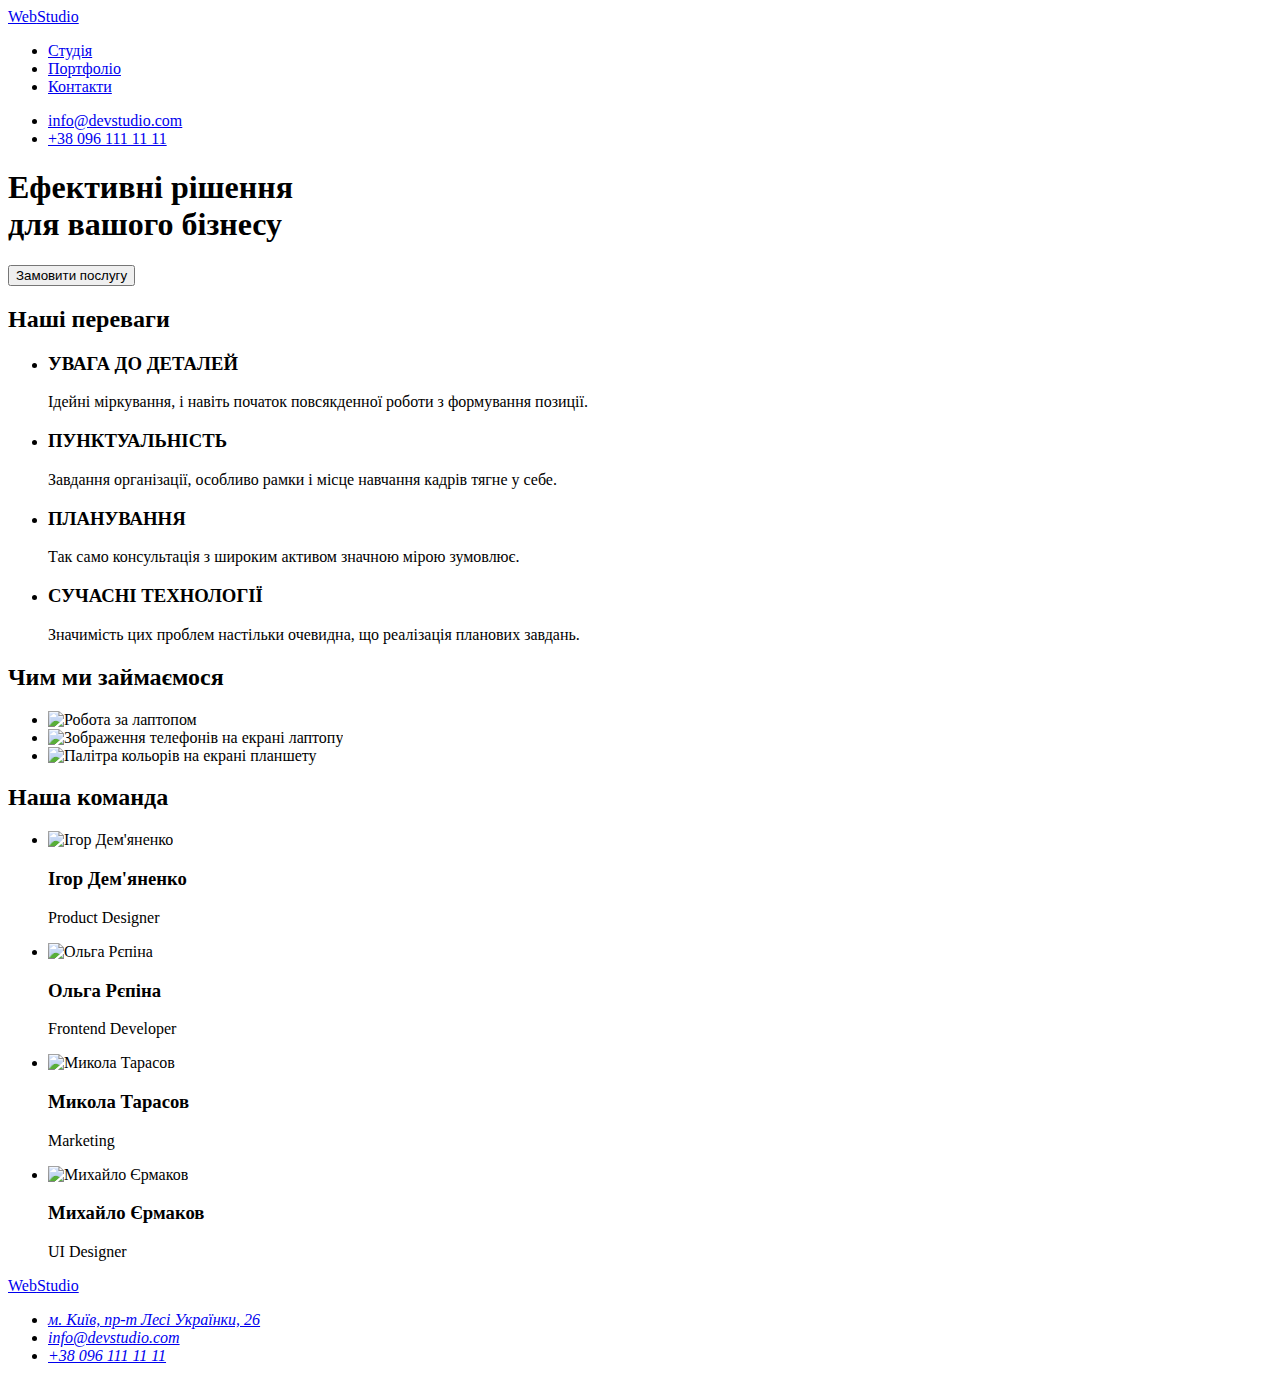
==== index.html @ 585c74a2 "Add start files: index.html, portfolio.html, prrettierrc.json" ====
<!DOCTYPE html>
<html lang="uk">
  <head>
    <meta charset="UTF-8" />
    <meta http-equiv="X-UA-Compatible" content="IE=edge" />
    <meta name="viewport" content="width=device-width, initial-scale=1.0" />
    <title>WebStudio</title>
    <!-- fonts -->
    <link rel="preconnect" href="https://fonts.googleapis.com" />
    <link rel="preconnect" href="https://fonts.gstatic.com" crossorigin />
    <link
      href="https://fonts.googleapis.com/css2?family=Raleway:wght@700&family=Roboto:wght@400;500;700;900&display=swap"
      rel="stylesheet"
    />
    <!-- css -->
    <link rel="stylesheet" href="./css/styles.css" />
  </head>
  <body>
    <!-- HEADER -->
    <header class="page-header">
      <!-- nav -->
      <nav class="page-nav">
        <!-- logo -->
        <a class="site-logo link" href="./index.html" lang="en"
          ><span class="accent">Web</span>Studio</a
        >
        <!-- menu -->
        <ul class="site-nav list">
          <li>
            <a class="link current point" href="#" aria-current="page">Студія</a>
          </li>
          <li>
            <a class="link point" href="./portfolio.html">Портфоліо</a>
          </li>
          <li><a class="link point" href="#">Контакти</a></li>
        </ul>
      </nav>
      <!-- contact -->
      <ul class="site-contacts list">
        <li>
          <a class="link point" href="mailto:info@devstudio.com" lang="en">info@devstudio.com</a>
        </li>
        <li><a class="link point" href="tel:+380961111111">+38 096 111 11 11</a></li>
      </ul>
    </header>
    <!-- MAIN -->
    <main>
      <!-- HERO -->
      <section class="hero">
        <h1 class="hero-title">
          Ефективні рішення <br />
          для вашого бізнесу
        </h1>
        <button class="button" type="button">Замовити послугу</button>
      </section>

      <!-- SKILLS -->
      <section class="section">
        <h2 class="visually-hidden">Наші переваги</h2>
        <ul class="section-skills list">
          <li>
            <h3 class="skills-title">УВАГА ДО ДЕТАЛЕЙ</h3>
            <p class="description">
              Ідейні міркування, і навіть початок повсякденної роботи з формування позиції.
            </p>
          </li>
          <li>
            <h3 class="skills-title">ПУНКТУАЛЬНІСТЬ</h3>
            <p class="description">
              Завдання організації, особливо рамки і місце навчання кадрів тягне у себе.
            </p>
          </li>
          <li>
            <h3 class="skills-title">ПЛАНУВАННЯ</h3>
            <p class="description">
              Так само консультація з широким активом значною мірою зумовлює.
            </p>
          </li>
          <li>
            <h3 class="skills-title">СУЧАСНІ ТЕХНОЛОГІЇ</h3>
            <p class="description">
              Значимість цих проблем настільки очевидна, що реалізація планових завдань.
            </p>
          </li>
        </ul>
      </section>

      <!-- ABOUT US -->
      <section class="section">
        <h2 class="section-title">Чим ми займаємося</h2>
        <ul class="section-about list">
          <li>
            <img
              src="./images/about_us/img1.jpg"
              title="Робота за лаптопом"
              alt="Робота за лаптопом"
              width="370"
              height="294"
            />
          </li>
          <li>
            <img
              src="./images/about_us/img2.jpg"
              title="Зображення телефонів на екрані лаптопу"
              alt="Зображення телефонів на екрані лаптопу"
              width="370"
              height="294"
            />
          </li>
          <li>
            <img
              src="./images/about_us/img3.jpg"
              title="Палітра кольорів на екрані планшету"
              alt="Палітра кольорів на екрані планшету"
              width="370"
              height="294"
            />
          </li>
        </ul>
      </section>

      <!-- OUR TEAM -->
      <section class="section">
        <h2 class="section-title">Наша команда</h2>
        <ul class="section-team-cards list">
          <li class="team-card">
            <img
              src="./images/team/igor.jpg"
              title="Ігор Дем'яненко"
              alt="Ігор Дем'яненко"
              width="270"
              height="260"
            />
            <h3 class="title">Ігор Дем'яненко</h3>
            <p class="description">Product Designer</p>
          </li>
          <li class="team-card">
            <img
              src="./images/team/olga.jpg"
              title="Ольга Рєпіна"
              alt="Ольга Рєпіна"
              width="270"
              height="260"
            />
            <h3 class="title">Ольга Рєпіна</h3>
            <p class="description">Frontend Developer</p>
          </li>
          <li class="team-card">
            <img
              src="./images/team/mykola.jpg"
              title="Микола Тарасов"
              alt="Микола Тарасов"
              width="270"
              height="260"
            />
            <h3 class="title">Микола Тарасов</h3>
            <p class="description">Marketing</p>
          </li>
          <li class="team-card">
            <img
              src="./images/team/mykhailo.jpg"
              title="Михайло Єрмаков"
              alt="Михайло Єрмаков"
              width="270"
              height="260"
            />
            <h3 class="title">Михайло Єрмаков</h3>
            <p class="description">UI Designer</p>
          </li>
        </ul>
      </section>
    </main>

    <!-- FOOTER -->
    <footer class="page-footer">
      <!-- logo -->
      <a class="site-logo page-footer-logo link" href="./index.html" lang="en"
        ><span class="accent">Web</span>Studio</a
      >
      <!-- address -->
      <address class="address">
        <ul class="footer-address list">
          <li class="footer-address-item">
            <a
              class="footer-address-map point link"
              href="https://goo.gl/maps/CPtrU1FHBa2aNyZL9"
              target="_blank"
              rel="noopener noreferrer nofollow"
              >м. Київ, пр-т Лесі Українки, 26
            </a>
          </li>
          <li class="footer-address-item">
            <a class="footer-address-contact point link" href="mailto:info@devstudio.com" lang="en"
              >info@devstudio.com</a
            >
          </li>
          <li class="footer-address-item">
            <a class="footer-address-contact point link" href="tel:+380961111111"
              >+38 096 111 11 11</a
            >
          </li>
        </ul>
      </address>
    </footer>
  </body>
</html>
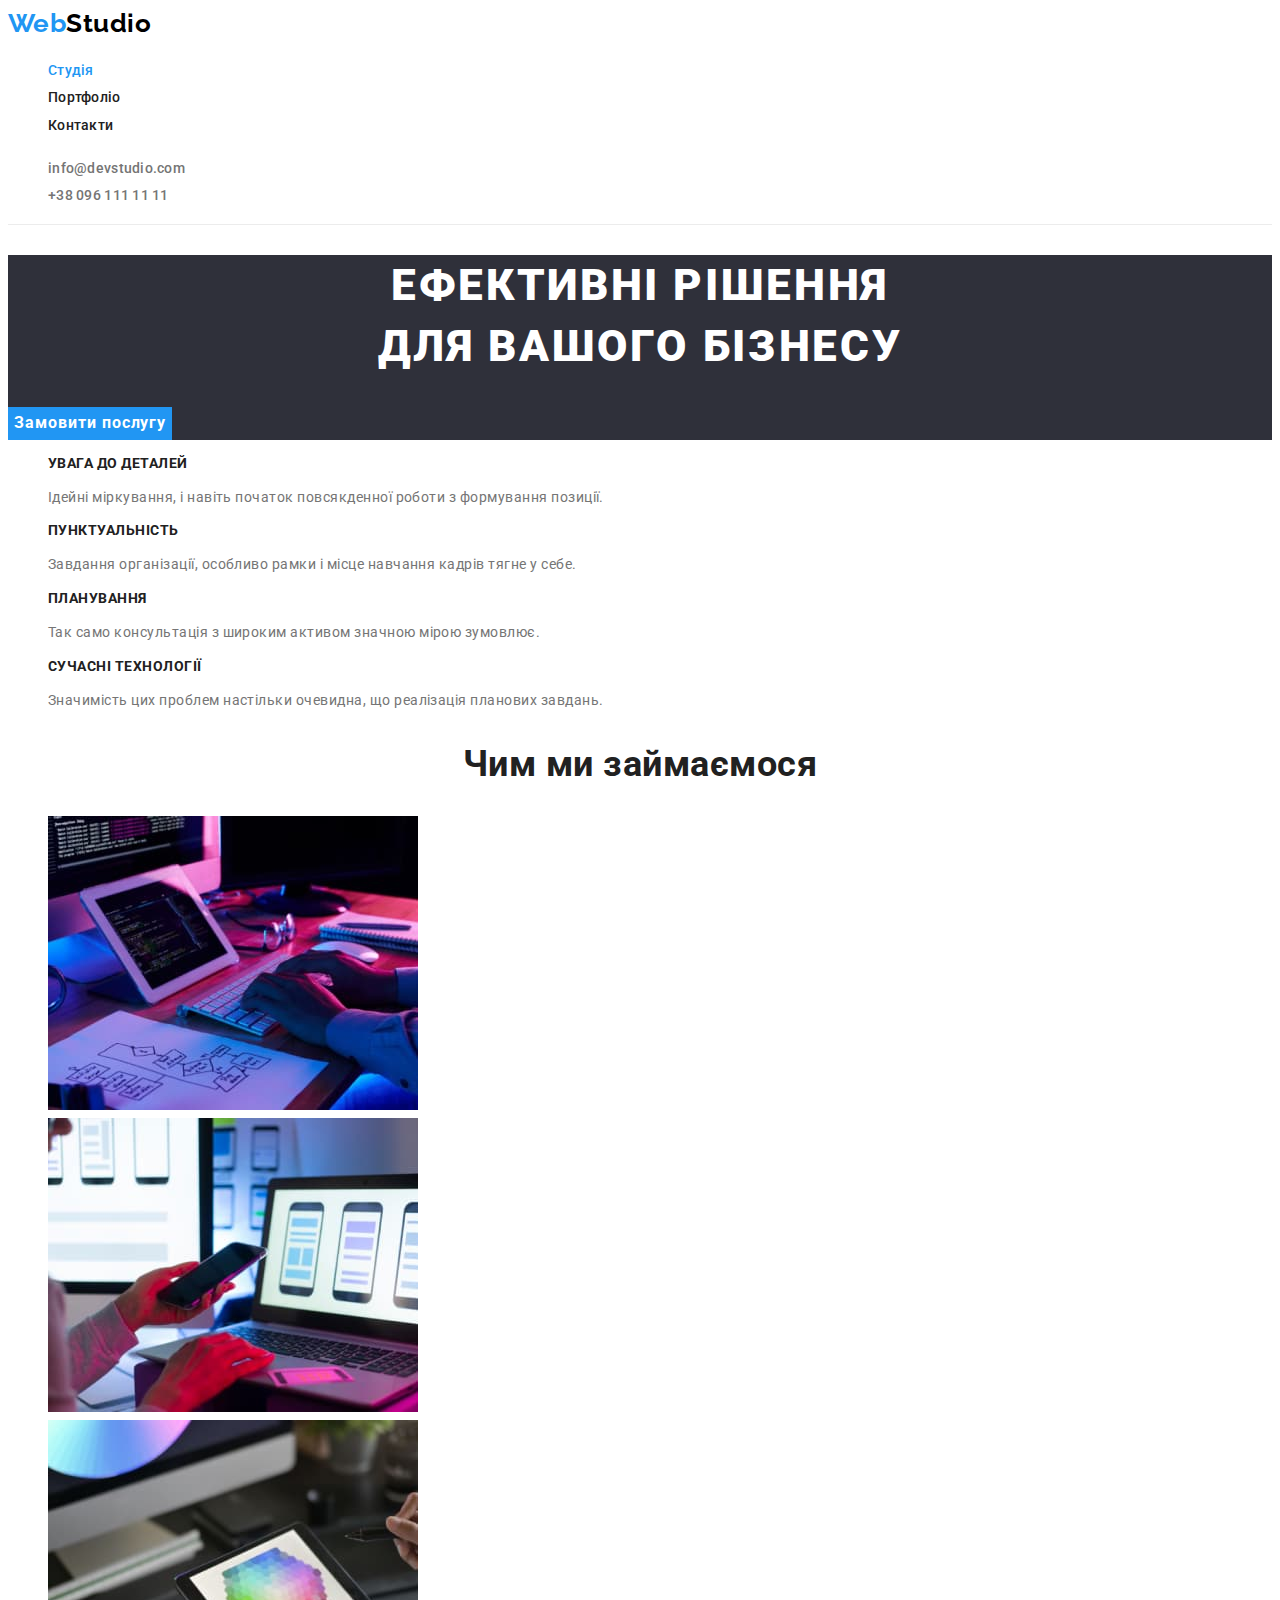
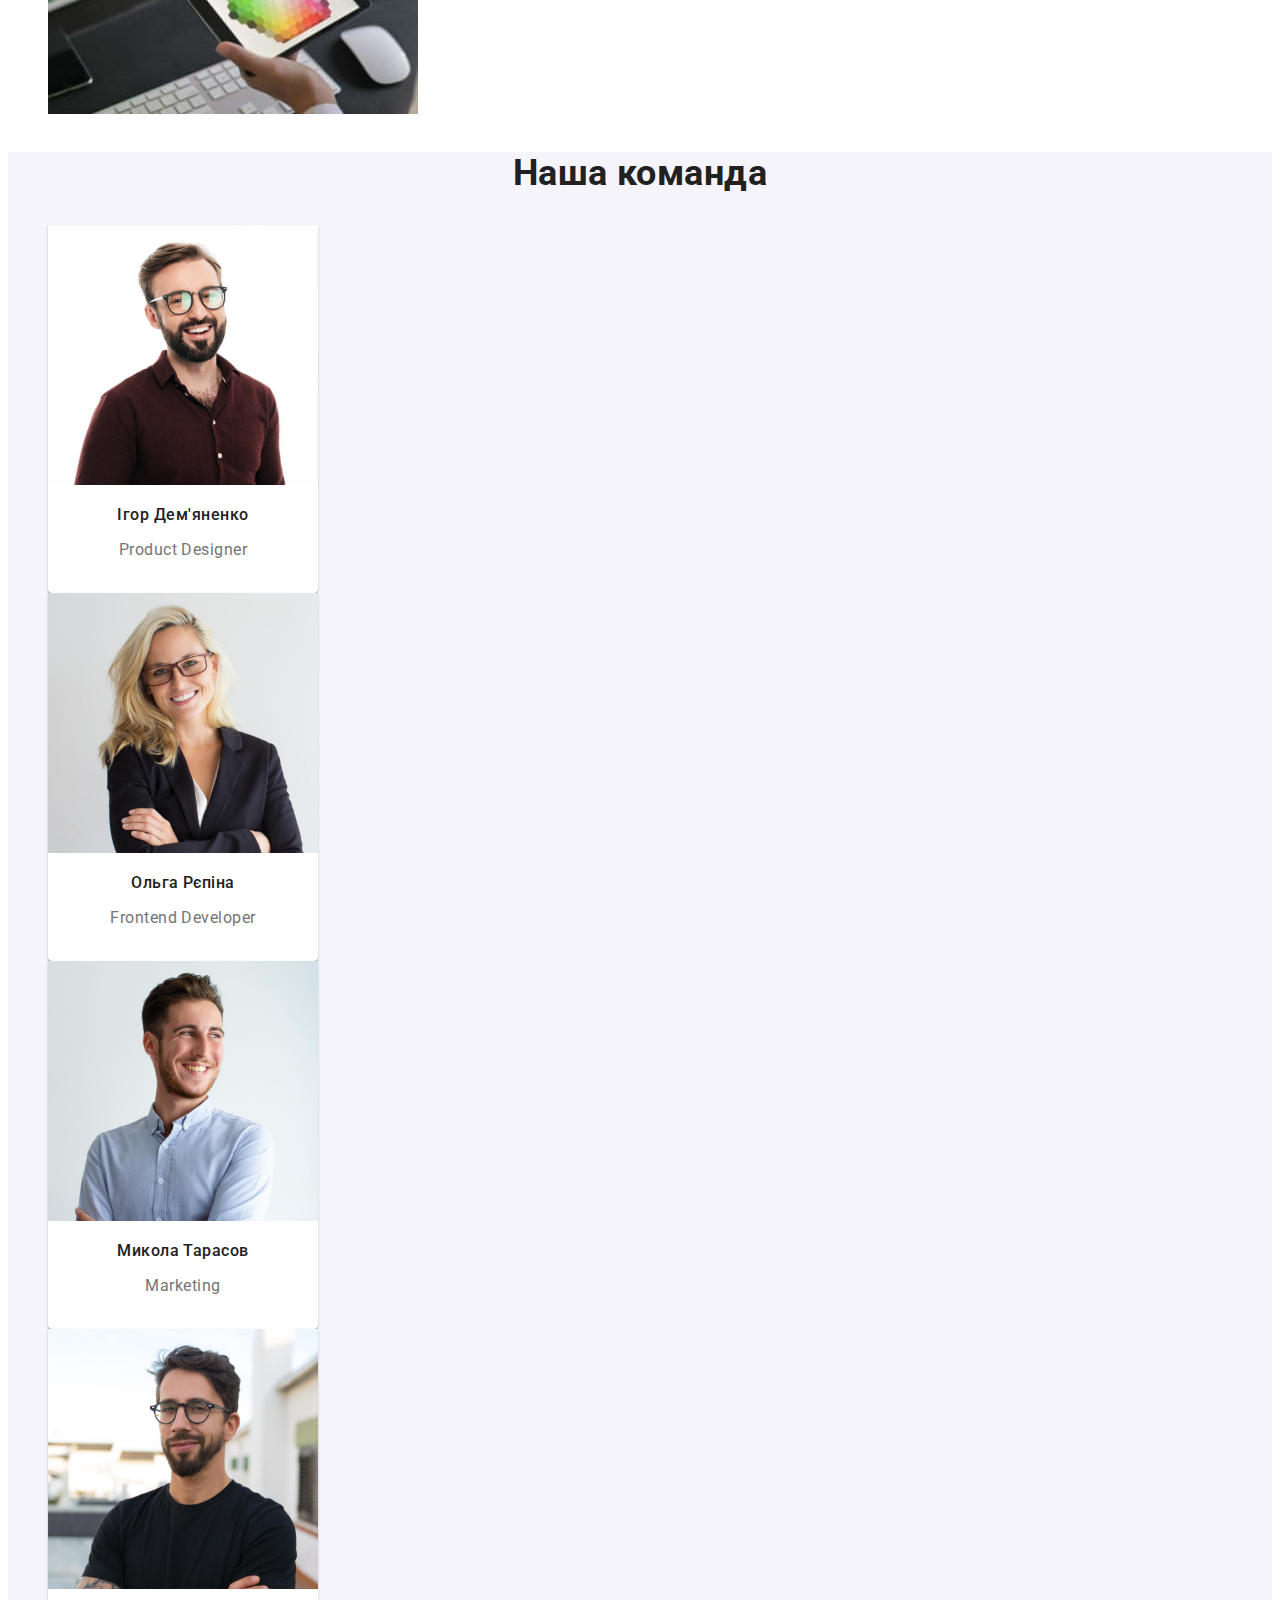
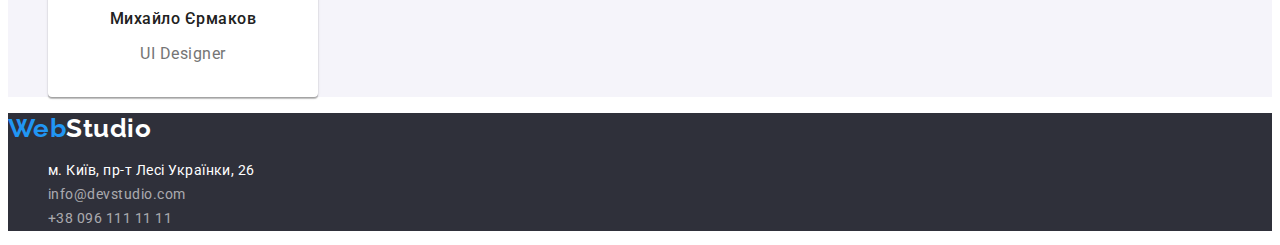
==== commit 7a97c7c5: "add background to section team" ====
--- a/index.html
+++ b/index.html
@@ -119,8 +119,8 @@
         </ul>
       </section>
 
-      <!-- OUR TEAM -->
-      <section class="section">
+      <!-- MEMBER TEAM -->
+      <section class="section member-team ">
         <h2 class="section-title">Наша команда</h2>
         <ul class="section-team-cards list">
           <li class="team-card">
--- a/css/styles.css
+++ b/css/styles.css
@@ -0,0 +1,273 @@
+/* 
+navLink-h2-h3           primary-text-nero-black: #212121; 
+contacts-text           secondary-text-sonic-silver: #757575; 
+                        accent-dodger-blue: #2196f3;
+                        black-logo: #000000;
+                        white-color: #ffffff;
+footer-contacts         white-transparent-color: rgba(255, 255, 255, 0.6); 
+footer-bg               bg-gunmetal: #2F303A;
+filter-bg               bg-ghost-white: #F5F4FA;
+header-border-bottom    border-whisper-white: #ECECEC; 
+card-project                border-whisper-grey: #EEEEEE;  
+                       
+team-box-shadow: 0px 1px 3px rgba(0, 0, 0, 0.12), 0px 1px 1px rgba(0, 0, 0, 0.14), 0px 2px 1px rgba(0, 0, 0, 0.2);
+filter-active-shadow    active-shadow: 0px 3px 1px rgba(0, 0, 0, 0.1), 0px 1px 2px rgba(0, 0, 0, 0.08), 0px 2px 2px rgba(0, 0, 0, 0.12);  
+*/
+
+:root {
+  /* color */
+  --primary-text-color: #212121;
+  --secondary-text-color: #757575;
+  --accent-dodger-blue: #2196f3;
+  --black-logo: #000000;
+  --white-color: #ffffff;
+  --white-transparent-color: rgba(255, 255, 255, 0.6);
+
+  --bg-ghost-white: #f5f4fa;
+  --bg-gunmetal: #2f303a;
+
+  --border-whisper-grey: #eeeeee;
+  --border-whisper-white: #ececec;
+
+  --team-box-shadow: 0px 1px 3px rgba(0, 0, 0, 0.12), 0px 1px 1px rgba(0, 0, 0, 0.14),
+    0px 2px 1px rgba(0, 0, 0, 0.2);
+  --active-shadow: 0px 3px 1px rgba(0, 0, 0, 0.1), 0px 1px 2px rgba(0, 0, 0, 0.08),
+    0px 2px 2px rgba(0, 0, 0, 0.12);
+
+  /* fonts */
+  --primary-font-size: 16px;
+  --secondary-font-size: 14px;
+
+  --logo-font-size: 26px;
+  --hero-font-size: 44px;
+
+  --section-title-font-size: 36px;
+  --card-title-font-size: 18px;
+
+  /* weight */
+  --primary-weight: 400;
+  --primary-bold: 700;
+  --accent-weight: 500;
+  --hero-weight: 900;
+}
+
+body {
+  font-family: 'Roboto', sans-serif;
+  font-weight: var(--primary-weight); /* 400 */
+  font-size: var(--primary-font-size); /* 16px */
+  line-height: 1.7;
+  letter-spacing: 0.03em;
+
+  color: var(--primary-text-color);
+  background-color: var(--white-color);
+}
+
+.list {
+  list-style: none;
+}
+
+.link {
+  text-decoration: none;
+  color: inherit;
+}
+
+.visually-hidden {
+  position: absolute;
+  white-space: nowrap;
+  width: 1px;
+  height: 1px;
+  overflow: hidden;
+  border: 0;
+  padding: 0;
+  clip: rect(0 0 0 0);
+  clip-path: inset(50%);
+  margin: -1px;
+}
+
+/* HEADER */
+
+.page-header {
+  border-bottom: 1px solid var(--border-whisper-white);
+}
+
+/* logo */
+.site-logo {
+  color: var(--black-logo);
+  font-family: 'Raleway', sans-serif;
+  font-size: var(--logo-font-size);
+  font-weight: var(--primary-bold);
+  line-height: 1.2;
+}
+
+.page-footer-logo {
+  color: var(--white-color);
+}
+
+.accent {
+  color: var(--accent-dodger-blue);
+}
+
+.site-nav .link,
+.site-contacts .link {
+  font-weight: var(--accent-weight);
+  font-size: var(--secondary-font-size);
+  line-height: 1.14;
+  letter-spacing: 0.02em;
+}
+
+.site-nav .link {
+  color: var(--primary-text-color);
+}
+
+.site-nav .current {
+  color: var(--accent-dodger-blue);
+}
+
+.site-contacts .link {
+  color: var(--secondary-text-color);
+}
+
+li > .point:hover,
+li > .point:focus {
+  color: var(--accent-dodger-blue);
+}
+
+/* HERO */
+.hero,
+.page-footer {
+  background-color: var(--bg-gunmetal);
+}
+
+.hero-title {
+  color: var(--white-color);
+  font-size: var(--hero-font-size);
+  font-weight: var(--hero-weight);
+  line-height: 1.4;
+  text-align: center;
+  letter-spacing: 0.06em;
+  text-transform: uppercase;
+}
+
+.button {
+  border: none;
+  background-color: transparent;
+  cursor: pointer;
+}
+
+.hero .button {
+  background-color: var(--accent-dodger-blue);
+  color: var(--white-color);
+
+  font-family: inherit;
+  font-size: var(--primary-font-size);
+  font-weight: var(--primary-bold);
+  line-height: 1.9;
+  text-align: center;
+  letter-spacing: 0.06em;
+}
+
+/* SECTIONS */
+.skills-title {
+  font-weight: var(--primary-bold);
+  font-size: var(--secondary-font-size);
+  line-height: 1.14;
+  text-transform: uppercase;
+}
+
+.section-title {
+  font-size: var(--section-title-font-size);
+  font-weight: var(--primary-bold);
+  line-height: 1.2;
+  text-align: center;
+}
+
+.title {
+  color: var(--primary-text-color);
+  font-weight: var(--accent-weight);
+}
+
+.description {
+  color: var(--secondary-text-color);
+}
+
+/* SKILLS */
+
+.section-skills .description {
+  font-size: var(--secondary-font-size);
+}
+
+/* TEAM */
+.member-team {
+  background-color: var(--bg-ghost-white);
+}
+
+.team-card {
+  width: 270px;
+  height: 368px;
+
+  background-color: var(--white-color);
+  box-shadow: var(--team-box-shadow);
+  border-radius: 0px 0px 4px 4px;
+
+  line-height: 1.2;
+  text-align: center;
+}
+
+.team-card .title {
+  font-size: var(--primary-font-size);
+  font-weight: var(--accent-weight);
+}
+
+/* PORTFOLIO PAGE */
+
+/* filter */
+
+.filter-cards .button {
+  background-color: var(--bg-ghost-white);
+  color: var(--primary-text-color);
+
+  font-family: inherit;
+  font-weight: var(--accent-weight);
+  font-size: var(--primary-font-size);
+  line-height: 1.6;
+  text-align: center;
+  border-radius: 4px;
+}
+
+.filter-cards .button:hover,
+.filter-cards .button:focus {
+  color: var(--white-color);
+  background-color: var(--accent-dodger-blue);
+  box-shadow: var(--active-shadow);
+}
+
+/* project-cards */
+.project-cards .item {
+  border: 1px solid var(--border-whisper-grey);
+}
+
+.project-cards .description {
+  line-height: 1.9;
+}
+
+.project-cards .title {
+  font-weight: var(--primary-bold);
+  font-size: var(--card-title-font-size);
+  line-height: 2;
+  letter-spacing: 0.06em;
+}
+
+/* FOOTER */
+
+.address {
+  font-style: inherit;
+  font-size: var(--secondary-font-size);
+}
+
+.footer-address-map {
+  color: var(--white-color);
+}
+
+.footer-address-contact {
+  color: var(--white-transparent-color);
+}
